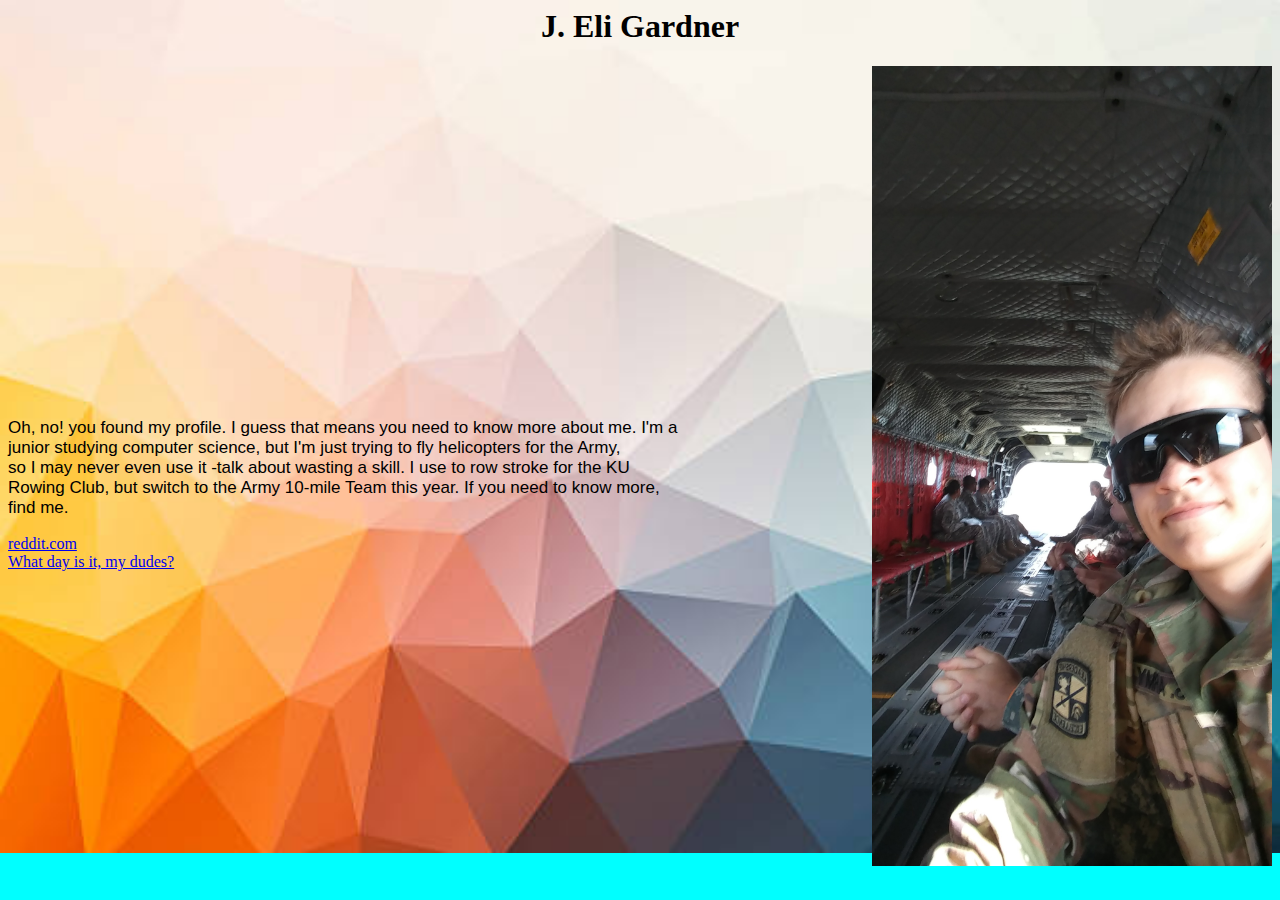
==== Exercise03/profile.html @ a88bf475 "exercise 03 and 04" ====
<html>
	<head>
  		<link rel="stylesheet" href="myStyle.css">
	</head>
	<body>
		<h1>J. Eli Gardner</h1><img class= "profile" src="profilePicture.jpg" alt="profile face">
		<iframe width="560" height="315" src="https://www.youtube.com/embed/kMhw5MFYU0s" frameborder="0" allow="autoplay; encrypted-media" allowfullscreen>
		</iframe>
		<p>
Oh, no! you found my profile. I guess that means you need to know more about me. I'm a 
junior studying computer science, but I'm just trying to fly helicopters for the Army,
so I may never even use it -talk about wasting a skill. I use to row stroke for the KU
Rowing Club, but switch to the Army 10-mile Team this year. If you need to know more,
find me.</p>
<a href="https://old.reddit.com">reddit.com</a><br>
<a href="http://www.isitwednesdaymydudes.com/">What day is it, my dudes?</a>
	</body>
</html>
---- Exercise03/myStyle.css ----
body 
{
    background-color: aqua;
	background-image: url("background.jpg");
	background-size: 100%;
	background-repeat: no-repeat;
	background-attachment: fixed;

}
h1 
{
    color: black;
    text-align: center;
}
p 
{
    color: black;
    white-space: pre;
    font-family: Arial, Helvetica, sans-serif;
    font-size: 17px;
}
p:hover
{
    color: black;
    white-space: pre;
    font-family: Arial, Helvetica, sans-serif;
    font-size: 17px;
    background-color: white;
}
img.profile
{
	float: right;
	width: 400px;

}
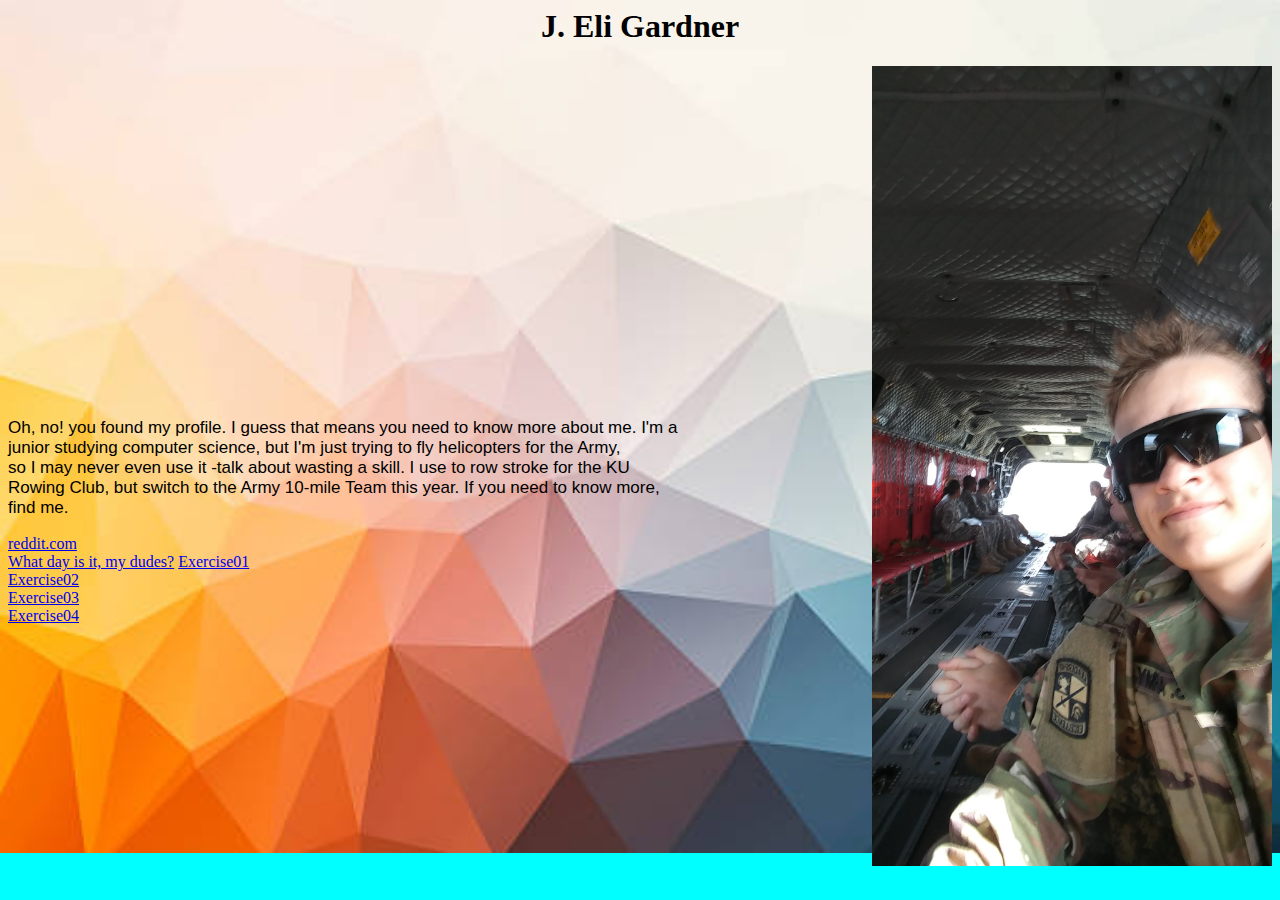
==== commit e5caf346: "added links to exercises" ====
--- a/Exercise03/profile.html
+++ b/Exercise03/profile.html
@@ -14,5 +14,9 @@
 find me.</p>
 <a href="https://old.reddit.com">reddit.com</a><br>
 <a href="http://www.isitwednesdaymydudes.com/">What day is it, my dudes?</a>
+<a href="http://people.eecs.ku.edu/~j664g270/exercise01/passwordpage.html">Exercise01</a><br>
+<a href="http://people.eecs.ku.edu/~j664g270/exercise02/slideShow.html">Exercise02</a><br>
+<a href="http://people.eecs.ku.edu/~j664g270/exercise03/profile.html">Exercise03</a><br>
+<a href="http://people.eecs.ku.edu/~j664g270/exercise04/paragraphColors.html">Exercise04</a><br>
 	</body>
 </html>